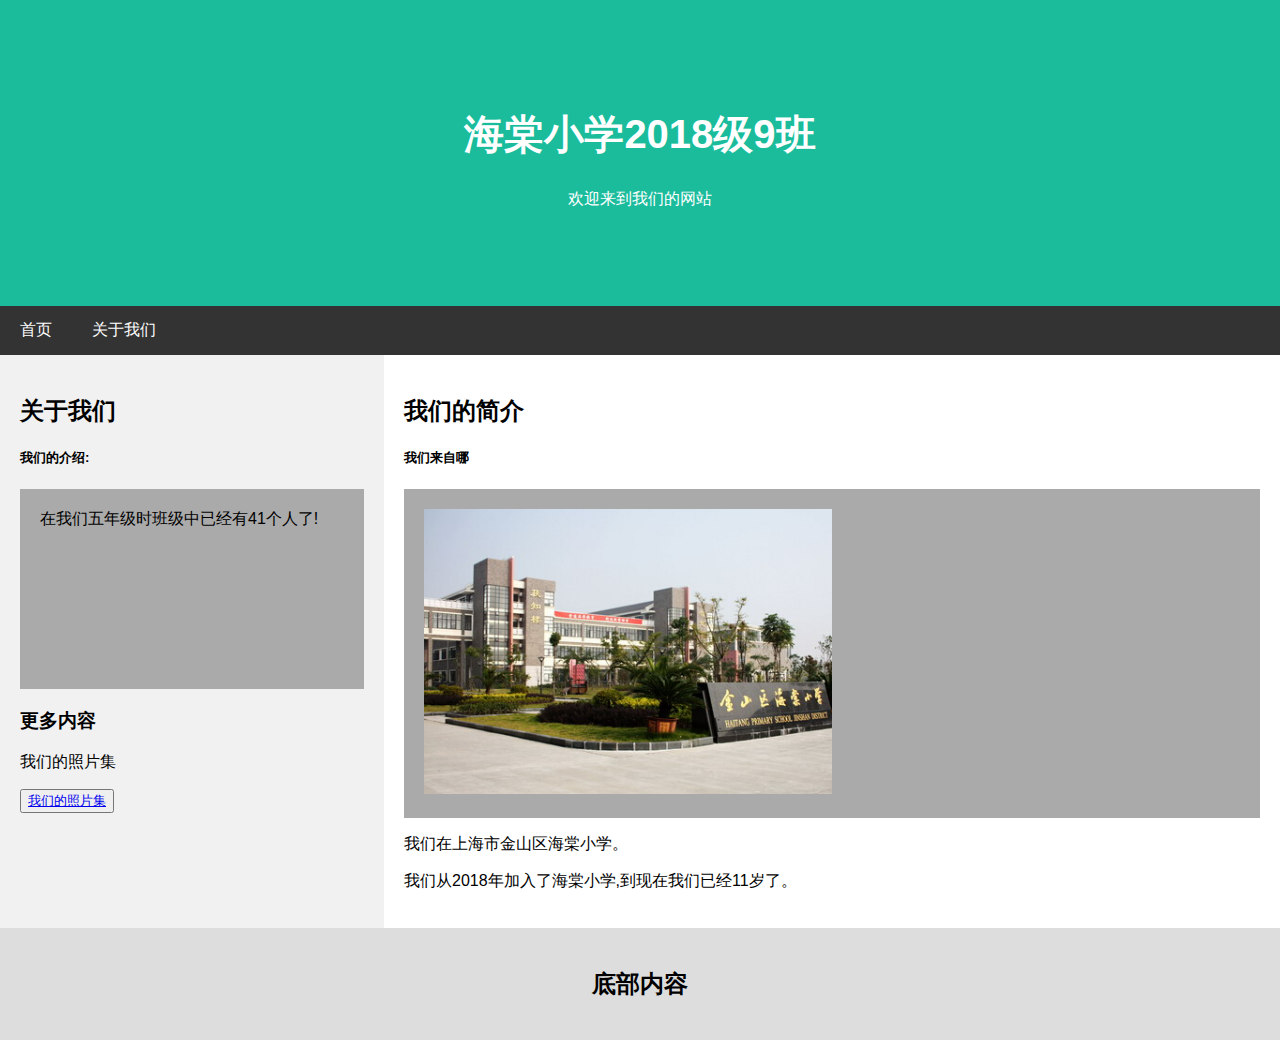
==== index.html @ 0960c6eb "Create index.html" ====
<!DOCTYPE html>
<html lang="en">
<head>
    <meta charset="UTF-8">
    <title>海棠小学2018级9班</title>
    <link rel="stylesheet" href="index.css">
    <script src="https://apps.bdimg.com/libs/jquery/2.1.4/jquery.min.js">
    </script>
    <link rel="shortcut icon" href="./五（9）班班徽.jpg">
</head>

<body>
    <div class="header">
        <h1>海棠小学2018级9班</h1>
        <p>欢迎来到我们的网站</p>
      </div>
       
      <div class="navbar">
        <a href="index.html">首页</a>
        <a href="about.html">关于我们</a>
      </div>
       
      <div class="row">
        <div class="side">
            <h2>关于我们</h2>
            <h5>我们的介绍:</h5>
            <div class="fakeimg" style="height:200px;">在我们五年级时班级中已经有41个人了!</div>
            <h3>更多内容</h3>
            <p>我们的照片集</p>
            <button style="height:100;width:50;"><a href="./img.html">我们的照片集</a></button>
        </div>
        <div class="main">
            <h2>我们的简介</h2>
            <h5>我们来自哪</h5>
            <div class="fakeimg"><img src="./Schoolpicture.jpg" width="50%"height="117%"></div>
            <p>我们在上海市金山区海棠小学。</p>
            <p>我们从2018年加入了海棠小学,到现在我们已经11岁了。</p>
        </div>
      </div>
       
      <div class="footer">
        <h2>底部内容</h2>
      </div>
</body>
</html>
---- index.css ----
* {
    box-sizing: border-box;
}
 
/* body 样式 */
body {
    font-family: Arial;
    margin: 0;
}
 
/* 标题 */
.header {
    padding: 80px;
    text-align: center;
    background: #1abc9c;
    color: white;
}
 
/* 标题字体加大 */
.header h1 {
    font-size: 40px;
}
 
/* 导航 */
.navbar {
    overflow: hidden;
    background-color: #333;
}
 
/* 导航栏样式 */
.navbar a {
    float: left;
    display: block;
    color: white;
    text-align: center;
    padding: 14px 20px;
    text-decoration: none;
}
 
/* 右侧链接*/
.navbar a.right {
    float: right;
}
 
/* 鼠标移动到链接的颜色 */
.navbar a:hover {
    background-color: #ddd;
    color: black;
}
 
/* 列容器 */
.row {  
    display: -ms-flexbox; /* IE10 */
    display: flex;
    -ms-flex-wrap: wrap; /* IE10 */
    flex-wrap: wrap;
}
 
/* 创建两个列 */
/* 边栏 */
.side {
    -ms-flex: 30%; /* IE10 */
    flex: 30%;
    background-color: #f1f1f1;
    padding: 20px;
}
 
/* 主要的内容区域 */
.main {   
    -ms-flex: 70%; /* IE10 */
    flex: 70%;
    background-color: white;
    padding: 20px;
}
 
/* 测试图片 */
.fakeimg {
    background-color: #aaa;
    width: 100%;
    padding: 20px;
}
 
/* 底部 */
.footer {
    padding: 20px;
    text-align: center;
    background: #ddd;
}
 
/* 响应式布局 - 在屏幕设备宽度尺寸小于 700px 时, 让两栏上下堆叠显示 */
@media screen and (max-width: 700px) {
    .row {   
        flex-direction: column;
    }
}
 
/* 响应式布局 - 在屏幕设备宽度尺寸小于 400px 时, 让导航栏目上下堆叠显示 */
@media screen and (max-width: 400px) {
    .navbar a {
        float: none;
        width: 100%;
    }
}
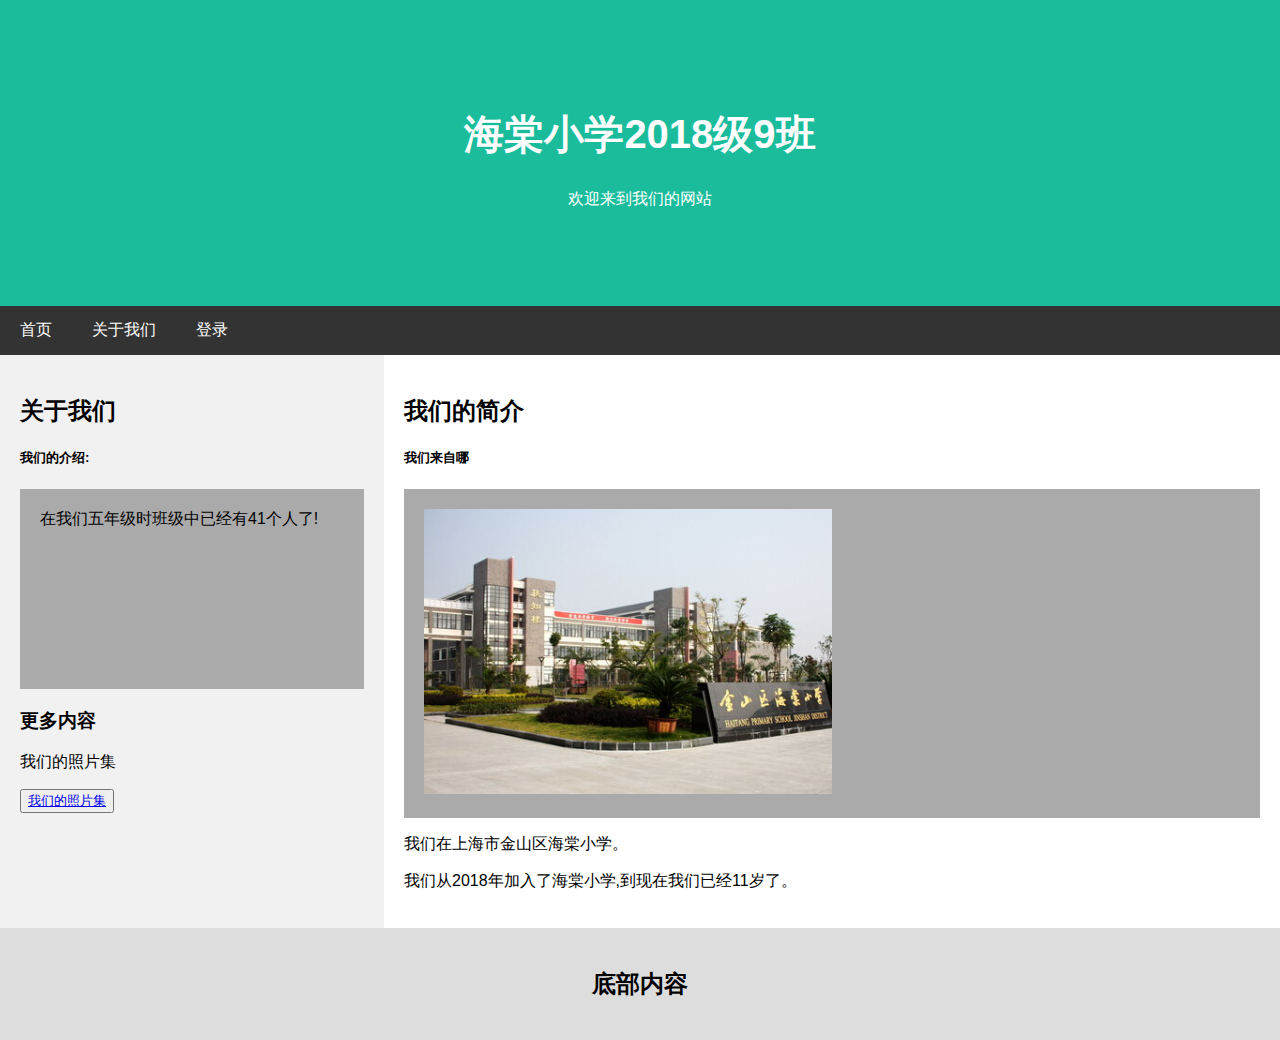
==== commit 184a0fde: "Update index.html" ====
--- a/index.html
+++ b/index.html
@@ -18,6 +18,7 @@
       <div class="navbar">
         <a href="index.html">首页</a>
         <a href="about.html">关于我们</a>
+        <a href="login.html" style="text-align: left;">登录</a>
       </div>
        
       <div class="row">
@@ -37,7 +38,6 @@
             <p>我们从2018年加入了海棠小学,到现在我们已经11岁了。</p>
         </div>
       </div>
-       
       <div class="footer">
         <h2>底部内容</h2>
       </div>
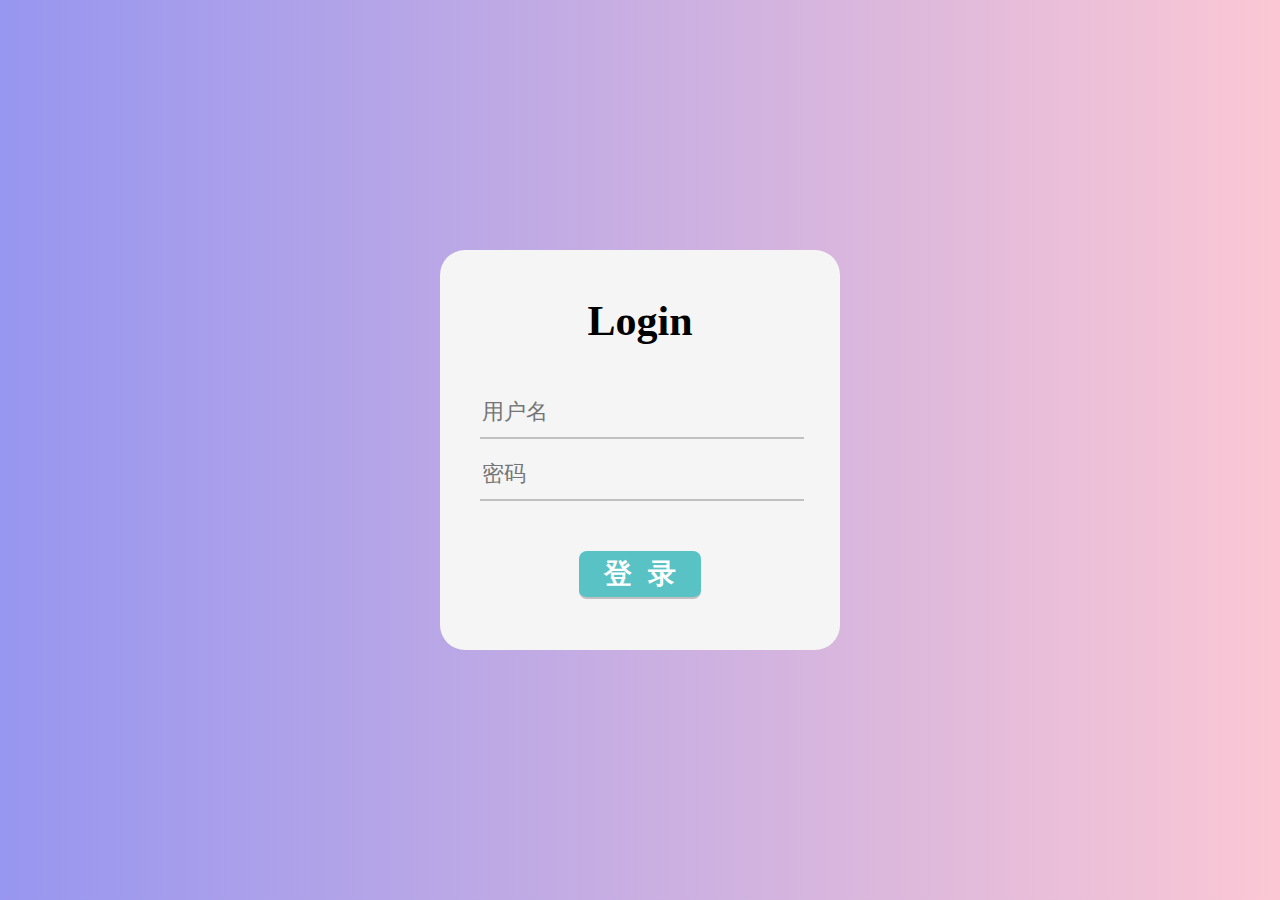
==== commit 6ea0941e: "Update index.html" ====
--- a/index.html
+++ b/index.html
@@ -2,44 +2,33 @@
 <html lang="en">
 <head>
     <meta charset="UTF-8">
-    <title>海棠小学2018级9班</title>
-    <link rel="stylesheet" href="index.css">
-    <script src="https://apps.bdimg.com/libs/jquery/2.1.4/jquery.min.js">
-    </script>
-    <link rel="shortcut icon" href="./五（9）班班徽.jpg">
+    <meta http-equiv="X-UA-Compatible" content="IE=edge">
+    <meta name="viewport" content="width=device-width, initial-scale=1.0">
+    <link rel="stylesheet" href="login.css">
+    <title>login</title>
 </head>
-
-<body>
-    <div class="header">
-        <h1>海棠小学2018级9班</h1>
-        <p>欢迎来到我们的网站</p>
-      </div>
-       
-      <div class="navbar">
-        <a href="index.html">首页</a>
-        <a href="about.html">关于我们</a>
-        <a href="login.html" style="text-align: left;">登录</a>
-      </div>
-       
-      <div class="row">
-        <div class="side">
-            <h2>关于我们</h2>
-            <h5>我们的介绍:</h5>
-            <div class="fakeimg" style="height:200px;">在我们五年级时班级中已经有41个人了!</div>
-            <h3>更多内容</h3>
-            <p>我们的照片集</p>
-            <button style="height:100;width:50;"><a href="./img.html">我们的照片集</a></button>
-        </div>
-        <div class="main">
-            <h2>我们的简介</h2>
-            <h5>我们来自哪</h5>
-            <div class="fakeimg"><img src="./Schoolpicture.jpg" width="50%"height="117%"></div>
-            <p>我们在上海市金山区海棠小学。</p>
-            <p>我们从2018年加入了海棠小学,到现在我们已经11岁了。</p>
-        </div>
-      </div>
-      <div class="footer">
-        <h2>底部内容</h2>
-      </div>
+<body><form action="" class="login">
+    <p>Login</p>
+    <input type="text" id="un" placeholder="用户名">
+    <input type="password" id="pw" placeholder="密码">
+    <input type="button" class="btn" value="登  录" onclick="myFunction()">
+</form>
+<script>
+    function myFunction()
+{
+    var un_1=document.getElementById('un').value;
+    var pw_1=document.getElementById('pw').value;
+    if(un_1=="admin",pw_1=='1145141919810')
+    {
+        open('sdss.html');
+        close('login.html');
+    }
+    else
+    {
+        alert('小提示,密码的MD5是32150285b345c48aa3492f9212f61ca2')
+        }
+}
+</script>
+    
 </body>
 </html>
--- a/login.css
+++ b/login.css
@@ -0,0 +1,66 @@
+*{
+    user-select: none;
+    /* 无法选中，整体感更强 */
+}
+
+body{
+    background: url(./wallpaper.jpg) no-repeat;
+    background-size: cover;
+    background-attachment: fixed;
+}
+
+body {
+    place-items: center;
+    font-family: var(--font-family);
+    background:linear-gradient(to right, #9796f0, #fbc7d4);
+    overflow: hidden;
+  }
+
+.login{
+    position: absolute;
+    top: 50%;
+    margin-top: -200px;
+    left: 50%;
+    margin-left: -200px;
+    /* absolute居中的一种方法 */
+    background-color: whitesmoke;
+    width: 400px;
+    height: 400px;
+    border-radius: 25px;
+    text-align: center;
+    padding: 5px 40px;
+    box-sizing: border-box;
+    /* 这样padding就不会影响大小 */
+}
+
+p{
+    font-size: 42px;
+    font-weight: 600;
+}
+
+input{
+    background-color: whitesmoke;
+    width: 100%;
+    height: 48px;
+    margin-bottom: 10px;
+    border: none;
+    border-bottom: 2px solid silver;
+    /* 下面的会覆盖上面的步伐 */
+    outline: none;
+    font-size: 22px;
+}
+
+.btn{
+    background-color: #59c2c5;
+    width: 38%;
+    height: 48px;
+    border-radius: 8px;
+    margin-top: 40px;
+    font-size: 28px;
+    font-weight: 600;
+    color: white;
+}
+.btn:hover{
+    background-color: #59c2a0;
+}
+
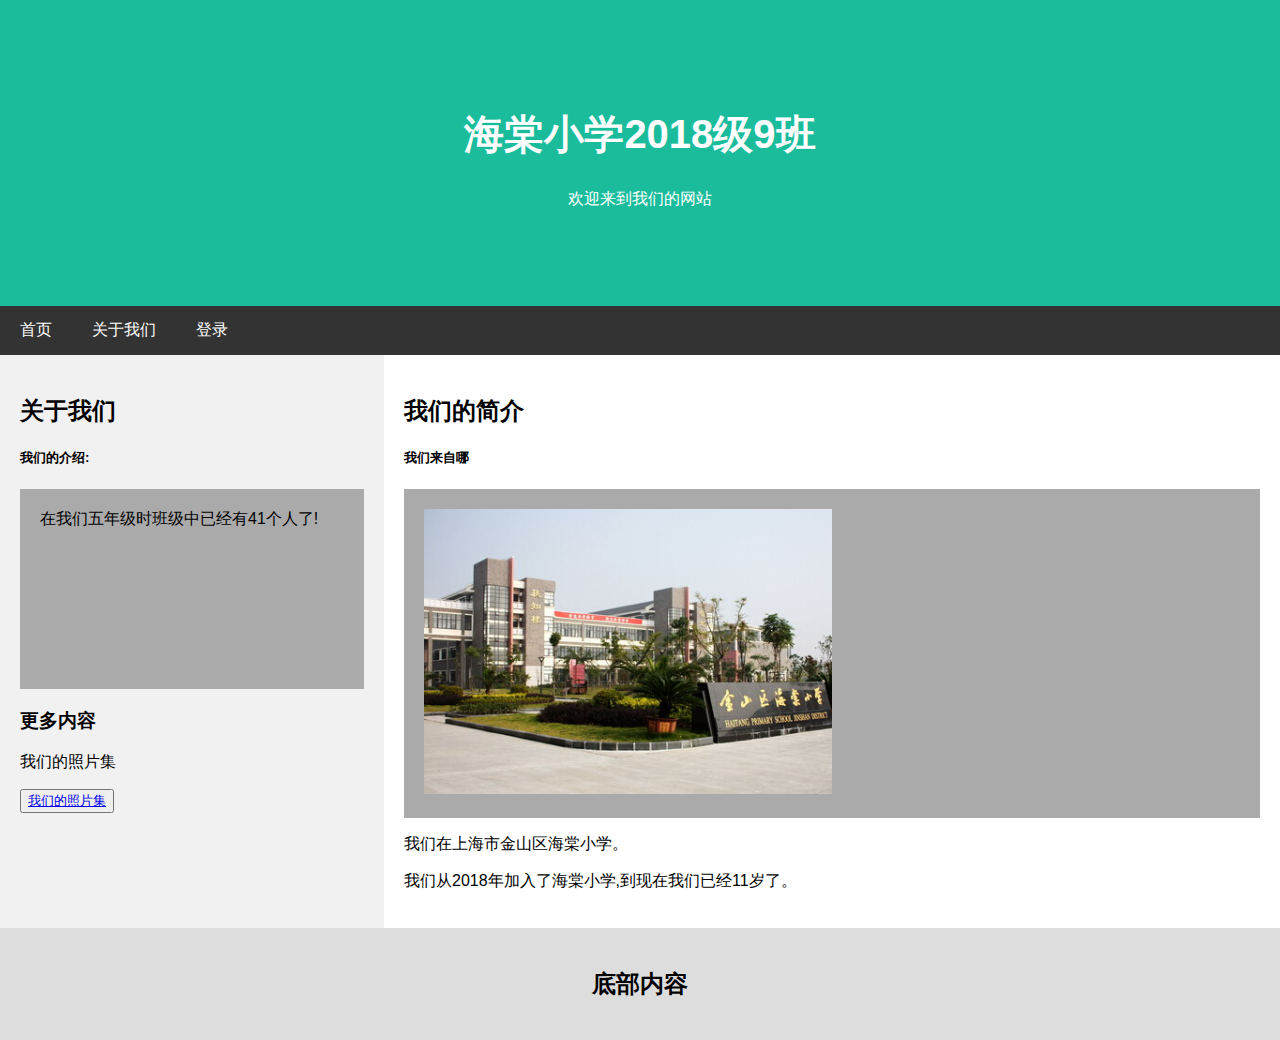
==== commit 45cb6e2d: "Update index.html" ====
--- a/index.html
+++ b/index.html
@@ -2,33 +2,44 @@
 <html lang="en">
 <head>
     <meta charset="UTF-8">
-    <meta http-equiv="X-UA-Compatible" content="IE=edge">
-    <meta name="viewport" content="width=device-width, initial-scale=1.0">
-    <link rel="stylesheet" href="login.css">
-    <title>login</title>
+    <title>海棠小学2018级9班</title>
+    <link rel="stylesheet" href="index.css">
+    <script src="https://apps.bdimg.com/libs/jquery/2.1.4/jquery.min.js">
+    </script>
+    <link rel="shortcut icon" href="./五（9）班班徽.jpg">
 </head>
-<body><form action="" class="login">
-    <p>Login</p>
-    <input type="text" id="un" placeholder="用户名">
-    <input type="password" id="pw" placeholder="密码">
-    <input type="button" class="btn" value="登  录" onclick="myFunction()">
-</form>
-<script>
-    function myFunction()
-{
-    var un_1=document.getElementById('un').value;
-    var pw_1=document.getElementById('pw').value;
-    if(un_1=="admin",pw_1=='1145141919810')
-    {
-        open('sdss.html');
-        close('login.html');
-    }
-    else
-    {
-        alert('小提示,密码的MD5是32150285b345c48aa3492f9212f61ca2')
-        }
-}
-</script>
-    
+
+<body>
+    <div class="header">
+        <h1>海棠小学2018级9班</h1>
+        <p>欢迎来到我们的网站</p>
+      </div>
+       
+      <div class="navbar">
+        <a href="index.html">首页</a>
+        <a href="about.html">关于我们</a>
+        <a href="login.html" style="text-align: left;">登录</a>
+      </div>
+       
+      <div class="row">
+        <div class="side">
+            <h2>关于我们</h2>
+            <h5>我们的介绍:</h5>
+            <div class="fakeimg" style="height:200px;">在我们五年级时班级中已经有41个人了!</div>
+            <h3>更多内容</h3>
+            <p>我们的照片集</p>
+            <button style="height:100;width:50;"><a href="./img.html">我们的照片集</a></button>
+        </div>
+        <div class="main">
+            <h2>我们的简介</h2>
+            <h5>我们来自哪</h5>
+            <div class="fakeimg"><img src="./Schoolpicture.jpg" width="50%"height="117%"></div>
+            <p>我们在上海市金山区海棠小学。</p>
+            <p>我们从2018年加入了海棠小学,到现在我们已经11岁了。</p>
+        </div>
+      </div>
+      <div class="footer">
+        <h2>底部内容</h2>
+      </div>
 </body>
 </html>
--- a/index.css
+++ b/index.css
@@ -0,0 +1,103 @@
+* {
+    box-sizing: border-box;
+}
+ 
+/* body 样式 */
+body {
+    font-family: Arial;
+    margin: 0;
+}
+ 
+/* 标题 */
+.header {
+    padding: 80px;
+    text-align: center;
+    background: #1abc9c;
+    color: white;
+}
+ 
+/* 标题字体加大 */
+.header h1 {
+    font-size: 40px;
+}
+ 
+/* 导航 */
+.navbar {
+    overflow: hidden;
+    background-color: #333;
+}
+ 
+/* 导航栏样式 */
+.navbar a {
+    float: left;
+    display: block;
+    color: white;
+    text-align: center;
+    padding: 14px 20px;
+    text-decoration: none;
+}
+ 
+/* 右侧链接*/
+.navbar a.right {
+    float: right;
+}
+ 
+/* 鼠标移动到链接的颜色 */
+.navbar a:hover {
+    background-color: #ddd;
+    color: black;
+}
+ 
+/* 列容器 */
+.row {  
+    display: -ms-flexbox; /* IE10 */
+    display: flex;
+    -ms-flex-wrap: wrap; /* IE10 */
+    flex-wrap: wrap;
+}
+ 
+/* 创建两个列 */
+/* 边栏 */
+.side {
+    -ms-flex: 30%; /* IE10 */
+    flex: 30%;
+    background-color: #f1f1f1;
+    padding: 20px;
+}
+ 
+/* 主要的内容区域 */
+.main {   
+    -ms-flex: 70%; /* IE10 */
+    flex: 70%;
+    background-color: white;
+    padding: 20px;
+}
+ 
+/* 测试图片 */
+.fakeimg {
+    background-color: #aaa;
+    width: 100%;
+    padding: 20px;
+}
+ 
+/* 底部 */
+.footer {
+    padding: 20px;
+    text-align: center;
+    background: #ddd;
+}
+ 
+/* 响应式布局 - 在屏幕设备宽度尺寸小于 700px 时, 让两栏上下堆叠显示 */
+@media screen and (max-width: 700px) {
+    .row {   
+        flex-direction: column;
+    }
+}
+ 
+/* 响应式布局 - 在屏幕设备宽度尺寸小于 400px 时, 让导航栏目上下堆叠显示 */
+@media screen and (max-width: 400px) {
+    .navbar a {
+        float: none;
+        width: 100%;
+    }
+}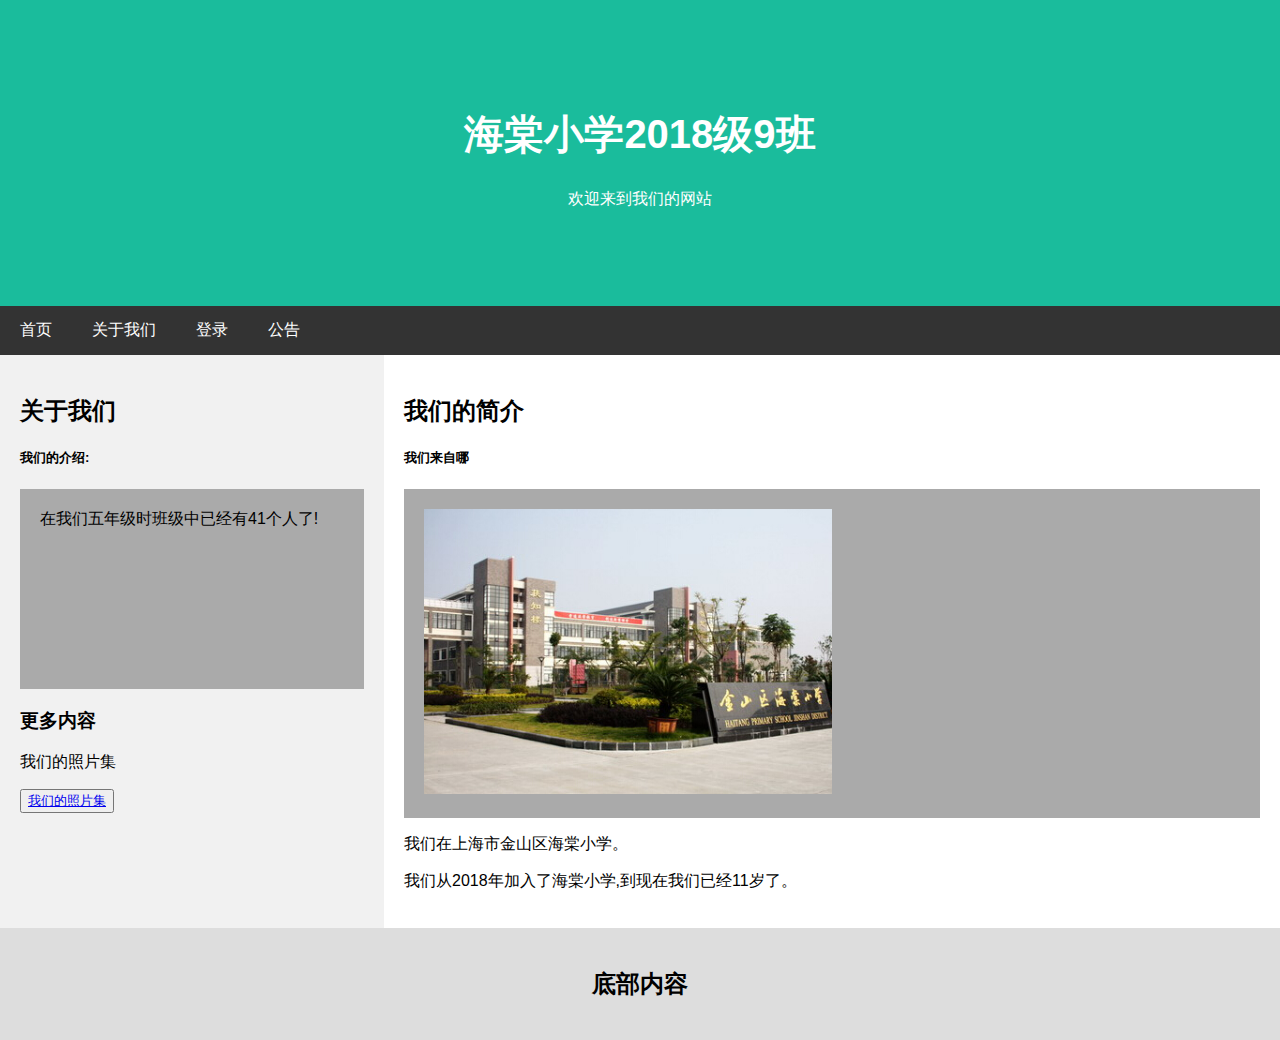
==== commit 169614e2: "Add files via upload" ====
--- a/index.html
+++ b/index.html
@@ -19,6 +19,8 @@
         <a href="index.html">首页</a>
         <a href="about.html">关于我们</a>
         <a href="login.html" style="text-align: left;">登录</a>
+        <a href="mrt.html">公告</a>
+        
       </div>
        
       <div class="row">
@@ -42,4 +44,4 @@
         <h2>底部内容</h2>
       </div>
 </body>
-</html>
+</html>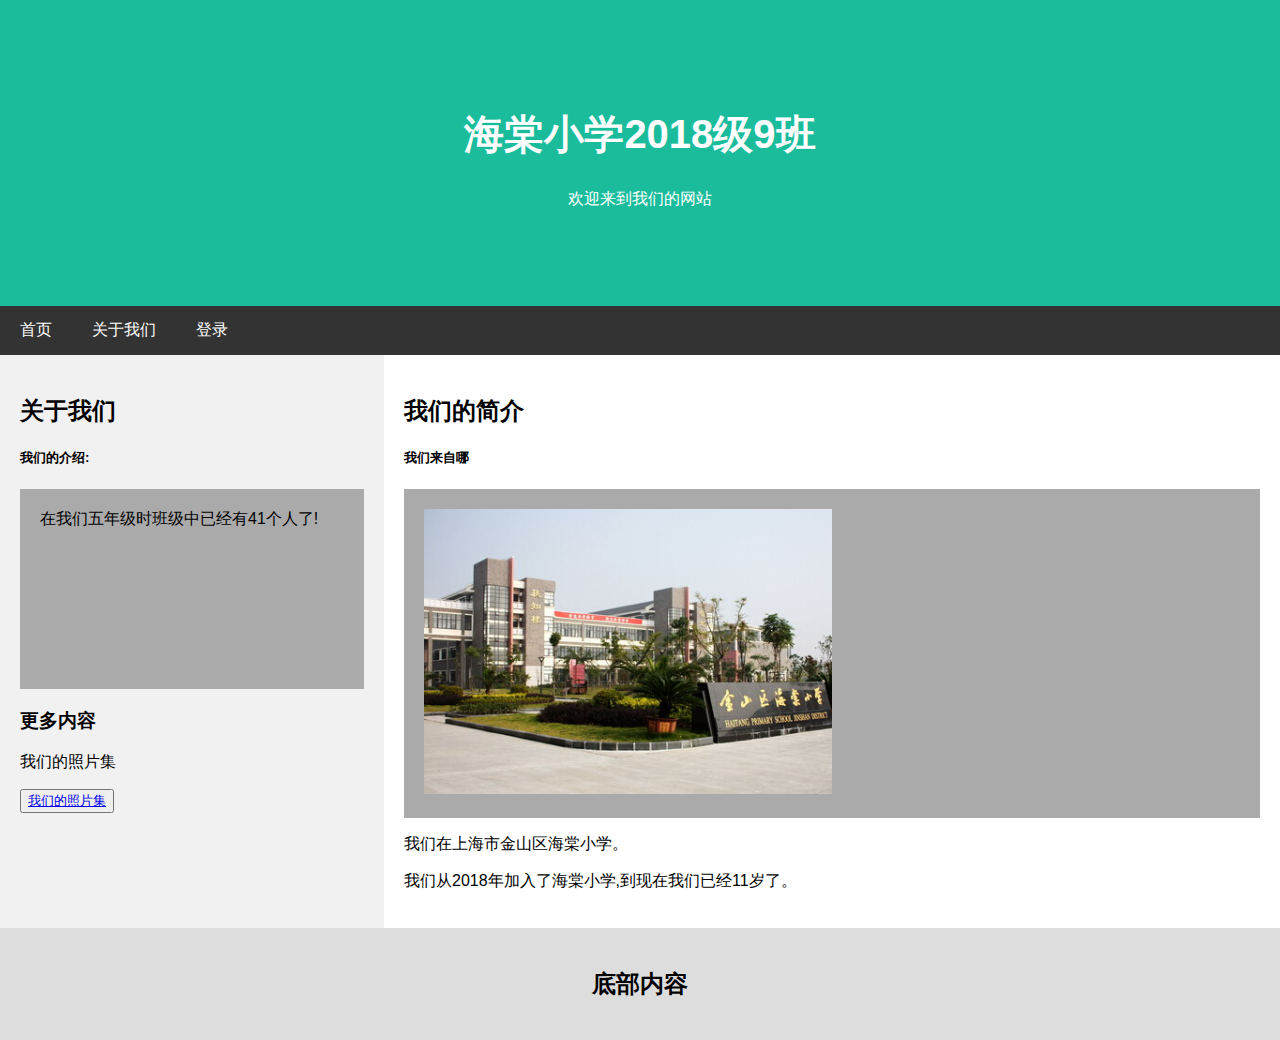
==== commit a9456a44: "Update index.html" ====
--- a/index.html
+++ b/index.html
@@ -19,7 +19,7 @@
         <a href="index.html">首页</a>
         <a href="about.html">关于我们</a>
         <a href="login.html" style="text-align: left;">登录</a>
-        <a href="mrt.html">公告</a>
+
         
       </div>
        
@@ -44,4 +44,4 @@
         <h2>底部内容</h2>
       </div>
 </body>
-</html>+</html>
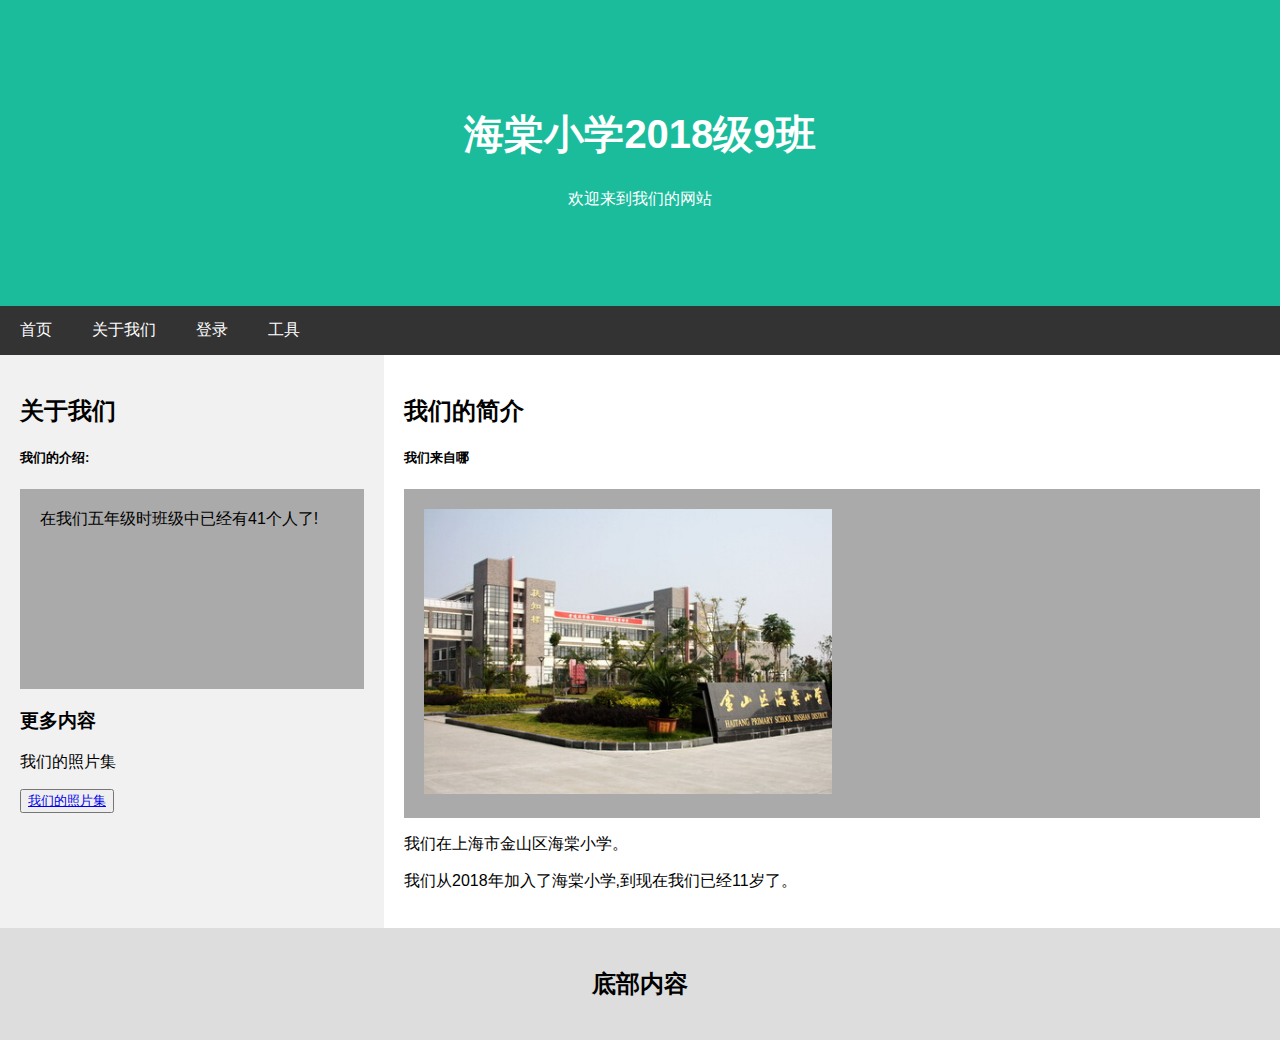
==== commit a9a3d00d: "Update index.html" ====
--- a/index.html
+++ b/index.html
@@ -19,6 +19,7 @@
         <a href="index.html">首页</a>
         <a href="about.html">关于我们</a>
         <a href="login.html" style="text-align: left;">登录</a>
+        <a href="https://vscode.dev/">工具</a>
 
         
       </div>
